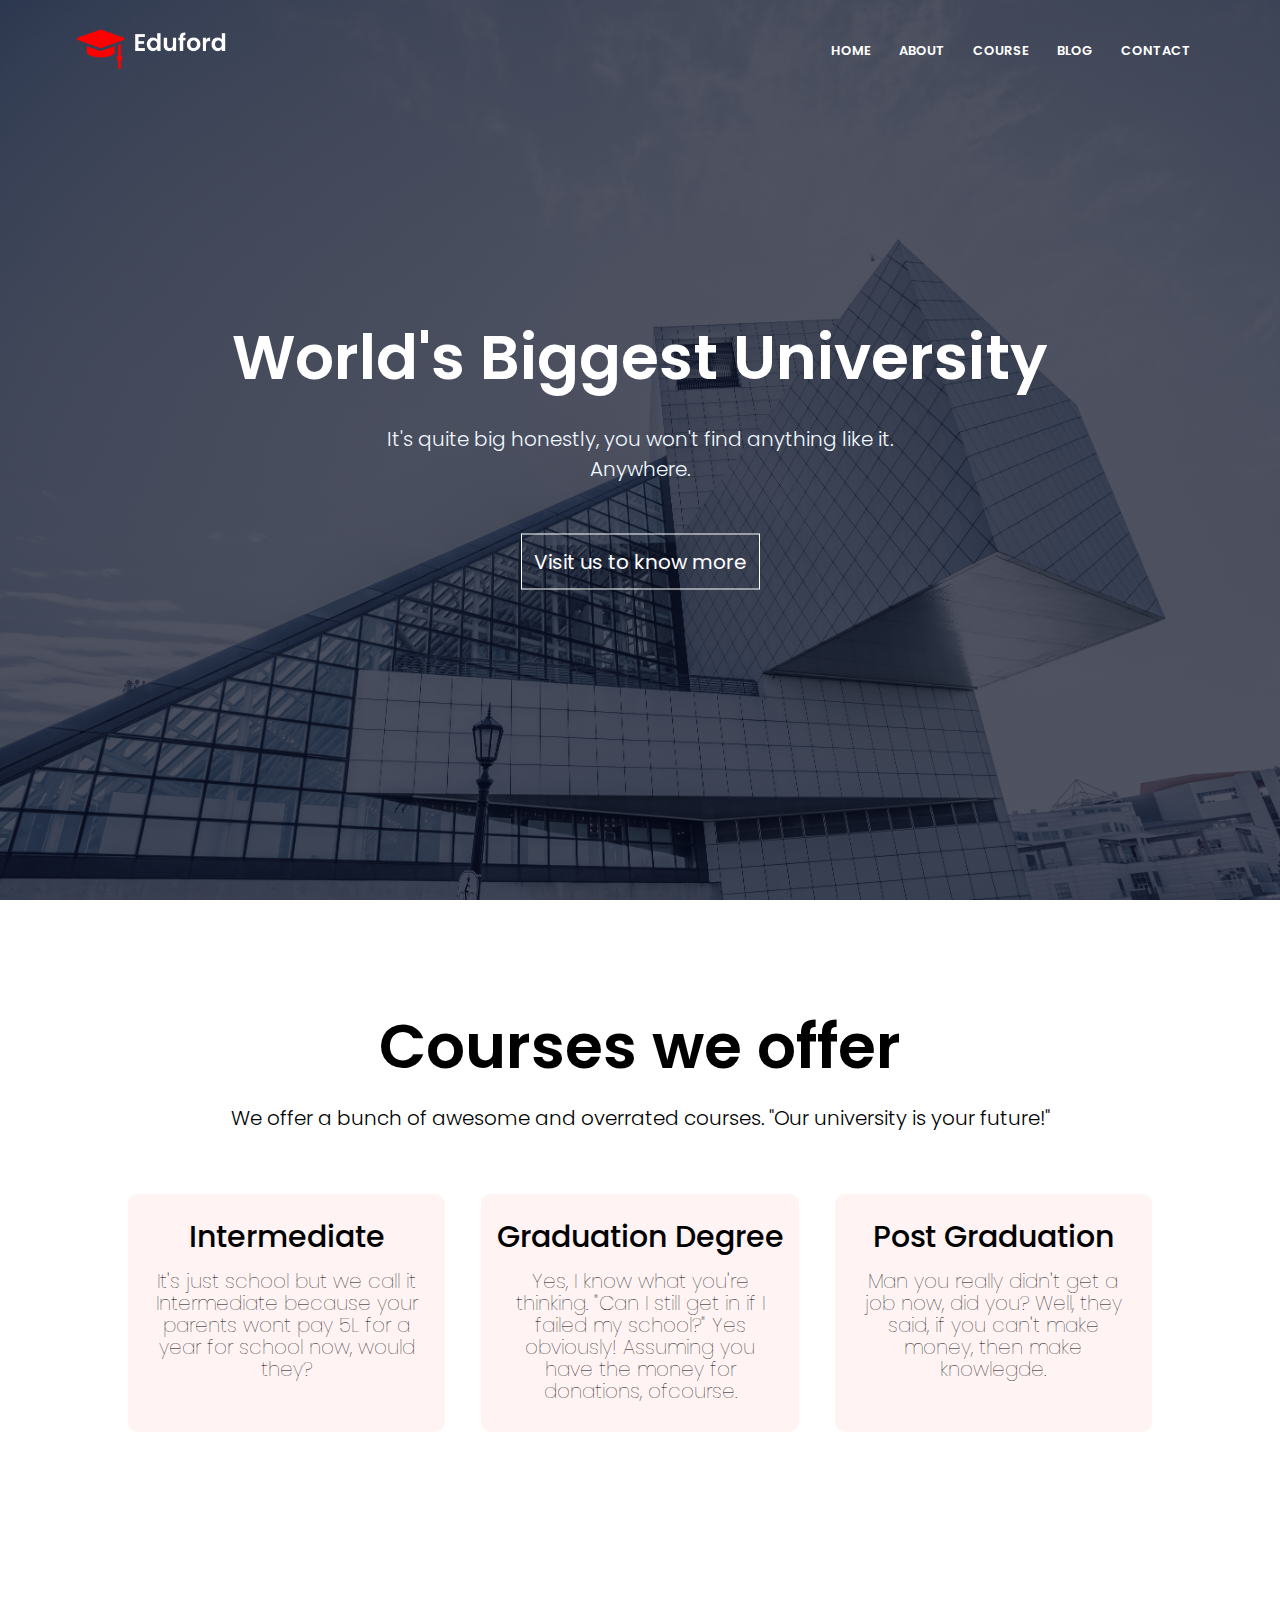
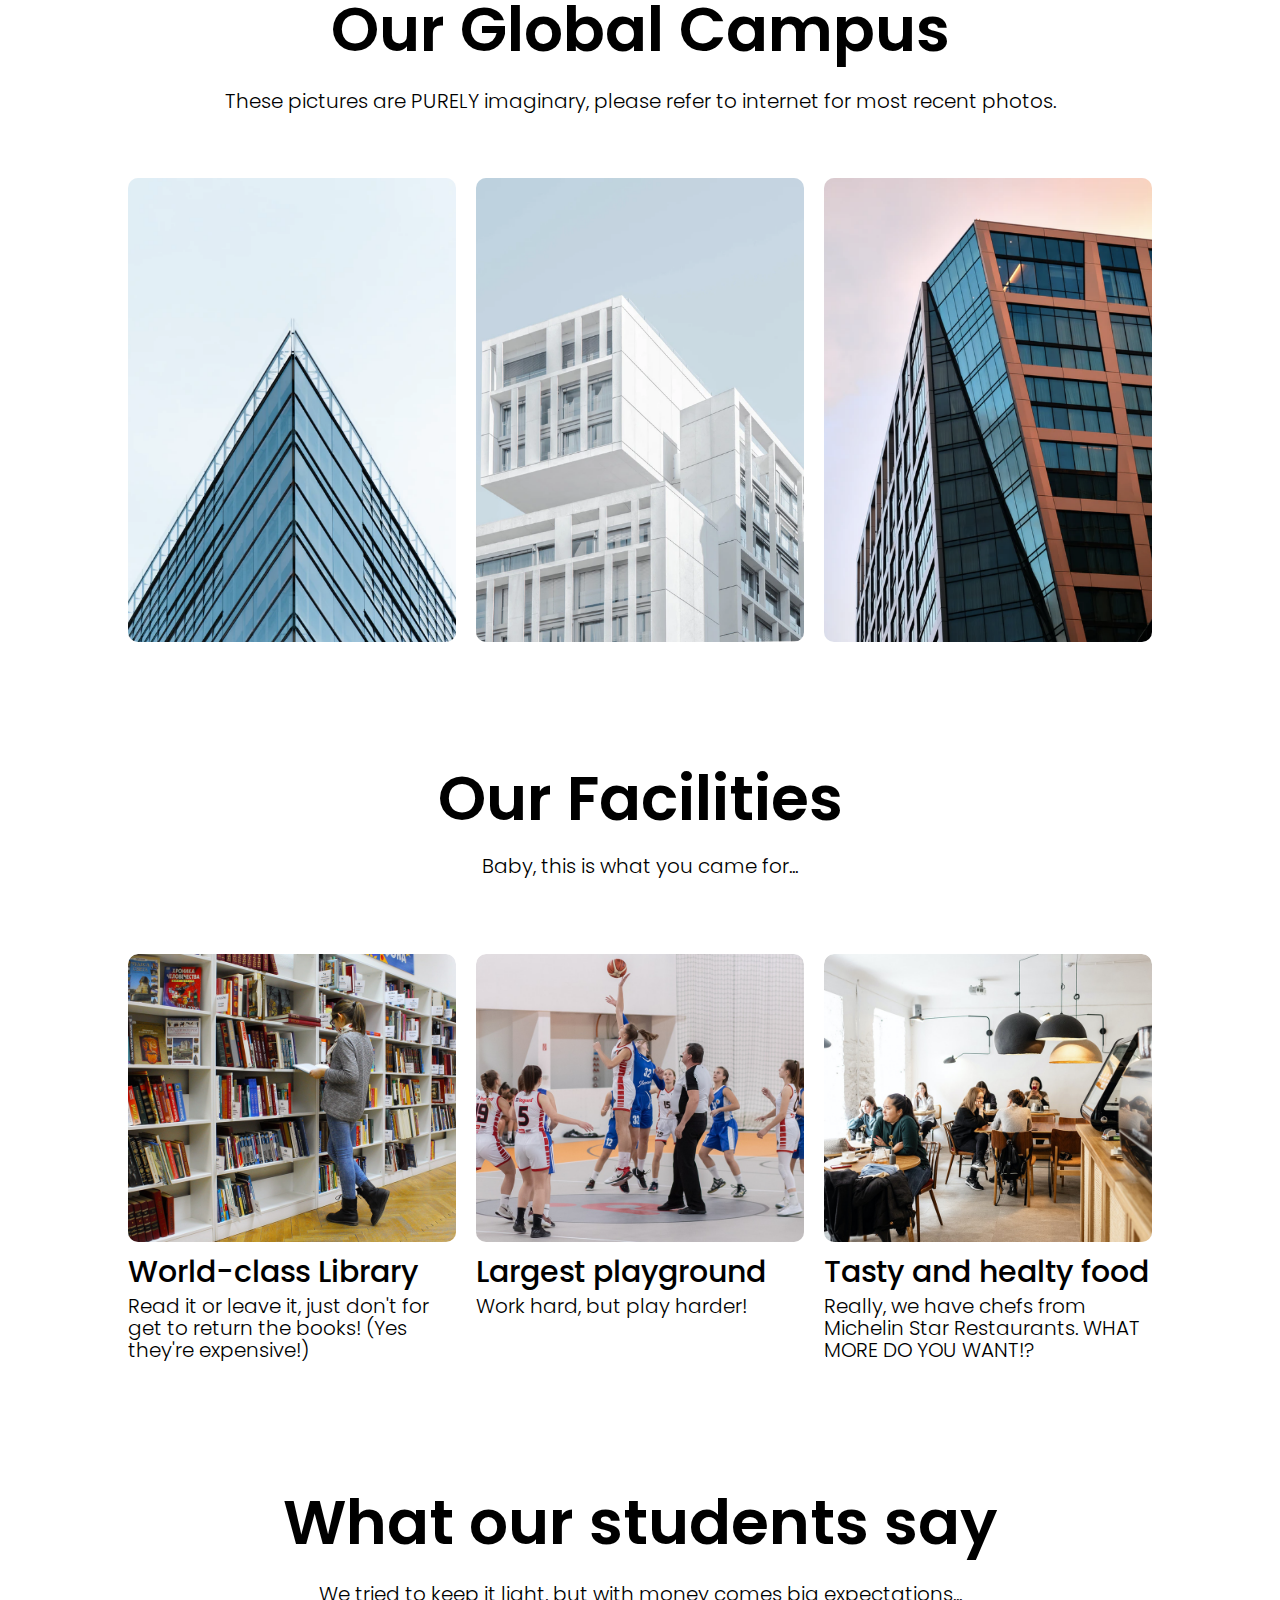
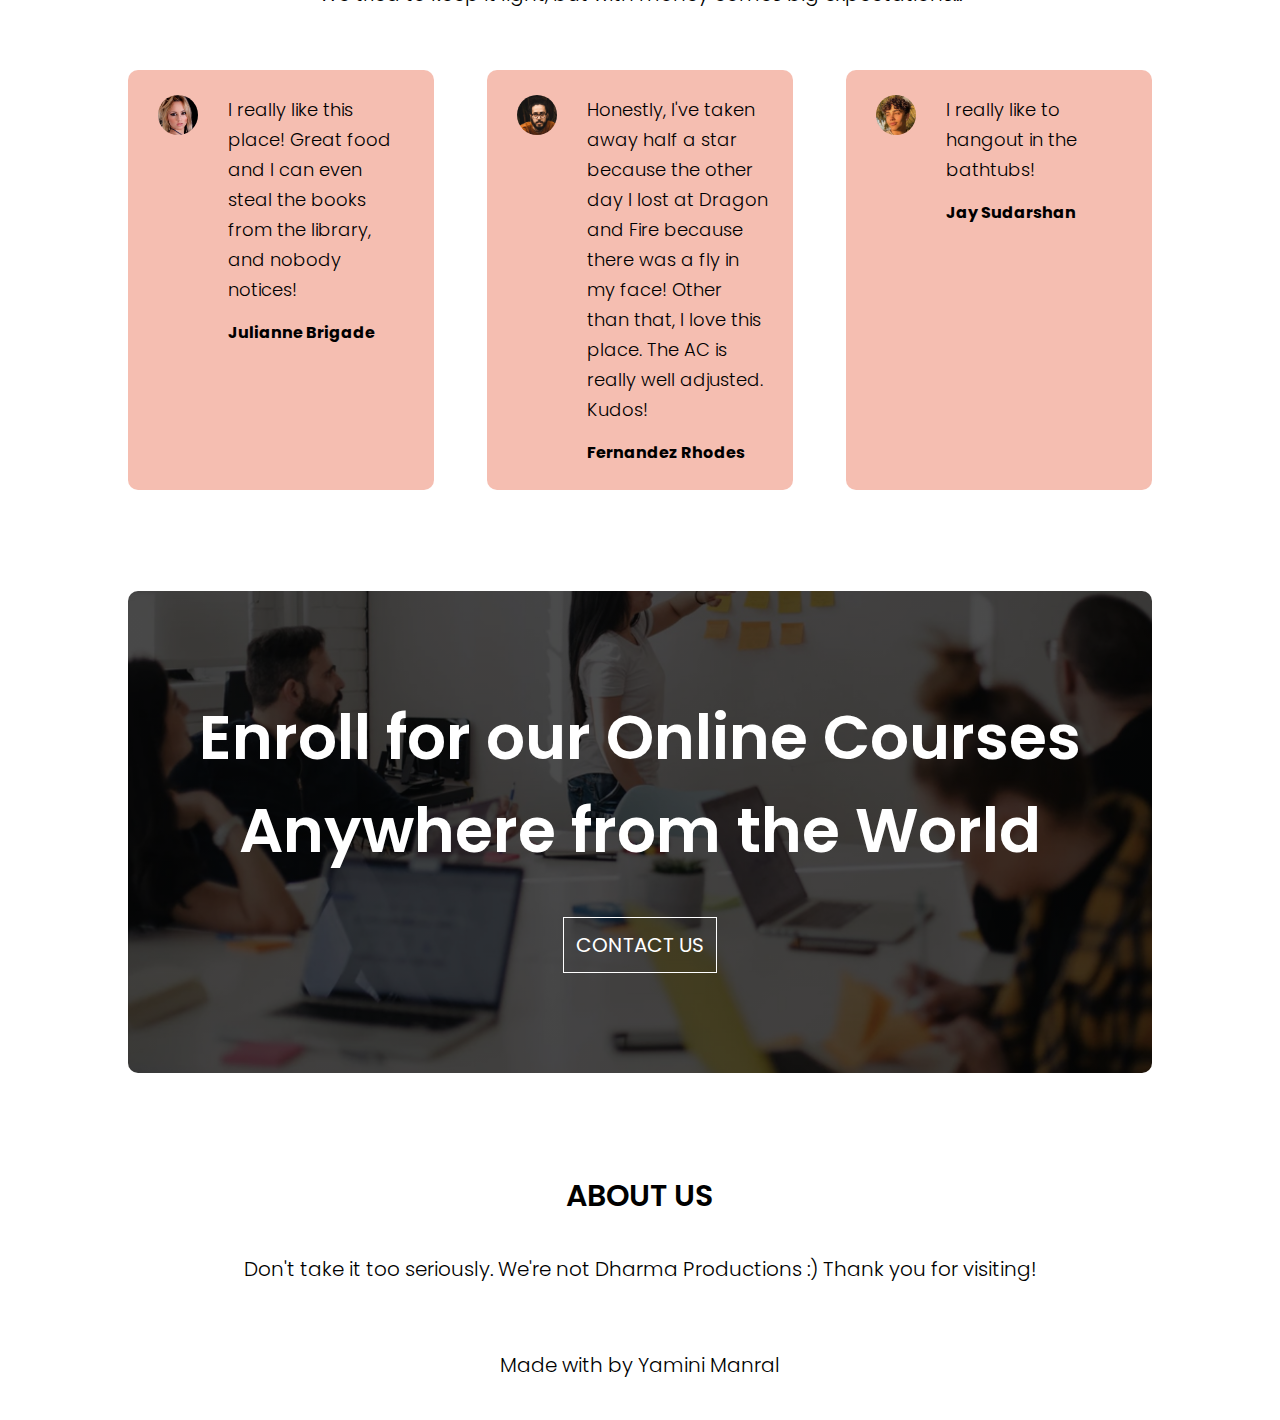
==== about.html @ ada3d548 "commit on main" ====
<!DOCTYPE html>
<html lang="en">

<head>
    <meta charset="UTF-8">
    <meta http-equiv="X-UA-Compatible" content="IE=edge">
    <meta name="viewport" content="width=device-width, initial-scale=1.0">
    <title>University of Edinburg</title>
    <link rel="stylesheet" href="style.css">
    <link rel="preconnect" href="https://fonts.googleapis.com">
    <link rel="preconnect" href="https://fonts.gstatic.com" crossorigin>
    <link href="https://fonts.googleapis.com/css2?family=Poppins:wght@200;300;400;500;600;700&display=swap"
        rel="stylesheet">
    <link rel="stylesheet" href="https://pro.fontawesome.com/releases/v5.10.0/css/all.css"
        integrity="sha384-AYmEC3Yw5cVb3ZcuHtOA93w35dYTsvhLPVnYs9eStHfGJvOvKxVfELGroGkvsg+p" crossorigin="anonymous" />
</head>

<body>
    <section class="header">
        <nav>
            <a href="index.html"><img id="logo" src="images/logo.png"></a>
            <div class="nav-link" id="navLink">
                <i class="fas fa-times" onclick="hideMenu()"></i>
                <ul>
                    <li><a href="">HOME</a></li>
                    <li><a href="">ABOUT</a></li>
                    <li><a href="">COURSE</a></li>
                    <li><a href="">BLOG</a></li>
                    <li><a href="">CONTACT</a></li>
                </ul>
            </div>
            <i class="fas fa-bars" onclick="showMenu()"></i>
        </nav>
        <div class="text-box">
            <h1>World's Biggest University</h1>
            <p>It's quite big honestly, you won't find anything like it. <br>Anywhere.</p>
            <a href=""><button class="btn1">Visit us to know more</button> </a>
        </div>
    </section>
    <!-- course  -->
    <section class="course">
        <h1>Courses we offer</h1>
        <p>We offer a bunch of awesome and overrated courses. "Our university is your future!"</p>
        <div class="row">
            <div class="course-col">
                <h3>Intermediate</h3>
                <p>It's just school but we call it Intermediate because your parents wont pay 5L for a year for school
                    now, would they?</p>
            </div>
            <div class="course-col">
                <h3>Graduation Degree</h3>
                <p>Yes, I know what you're thinking. "Can I still get in if I failed my school?" Yes obviously! Assuming
                    you have the money for donations, ofcourse.</p>
            </div>
            <div class="course-col">
                <h3>Post Graduation</h3>
                <p>Man you really didn't get a job now, did you? Well, they said, if you can't make money, then make
                    knowlegde.</p>
            </div>
        </div>
    </section>
    <!-- campus  -->
    <section class="campus">
        <h1>Our Global Campus</h1>
        <p>These pictures are PURELY imaginary, please refer to internet for most recent photos.</p>
        <div class="row">
            <div class="campus-col">
                <img src="images/london.png">
                <div class="layer">
                    <h3>LONDON</h3>
                </div>
            </div>
            <div class="campus-col">
                <img src="images/washington.png">
                <div class="layer">
                    <h3>MUMBAI</h3>
                </div>
            </div>
            <div class="campus-col">
                <img src="images/newyork.png">
                <div class="layer">
                    <h3>NEW YORK</h3>
                </div>
            </div>
        </div>
    </section>

    <!-- facilities  -->
    <section class="facilities">
        <h1>
            Our Facilities
        </h1>
        <p>Baby, this is what you came for...</p>
        <div class="row">
            <div class="fac-col">
                <img src="images/library.png">
                <h3>World-class Library</h3>
                <p>Read it or leave it, just don't for get to return the books! (Yes they're expensive!)</p>
            </div>
            <div class="fac-col">
                <img src="images/basketball.png">
                <h3>Largest playground</h3>
                <p>Work hard, but play harder!</p>
            </div>
            <div class="fac-col">
                <img src="images/cafeteria.png">
                <h3>Tasty and healty food</h3>
                <p>Really, we have chefs from Michelin Star Restaurants. WHAT MORE DO YOU WANT!?</p>
            </div>
        </div>
    </section>
    <!-- testimonials -->
    <section class="testimonial">
        <h1>What our students say</h1>
        <p>We tried to keep it light, but with money comes big expectations...</p>
        <div class="row">
            <div class="test-col">
                <img src="images/user1.jpg" alt="">
                <div>
                    <p>I really like this place! Great food and I can even steal the books from the library, and nobody
                        notices!</p>
                    <h4>Julianne Brigade</h4>
                    <i class="fas fa-star"></i>
                    <i class="fas fa-star"></i>
                    <i class="fas fa-star"></i>
                    <i class="fas fa-star"></i>
                    <i class="far fa-star"></i>
                </div>
            </div>
            <div class="test-col">
                <img src="images/user2.jpg" alt="">
                <div>
                    <p> Honestly, I've taken away half a star because the other day I lost at Dragon and Fire because
                        there was a fly in my face!
                        Other than that, I love this place. The AC is really well adjusted. Kudos! </p>
                    <h4>Fernandez Rhodes</h4>
                    <i class="fas fa-star"></i>
                    <i class="fas fa-star"></i>
                    <i class="fas fa-star"></i>
                    <i class="fas fa-star"></i>
                    <i class="fas fa-star-half-alt"></i>
                </div>
            </div>
            <div class="test-col">
                <img src="images/user3.jfif" alt="">
                <div>
                    <p> I really like to hangout in the bathtubs! </p>
                    <h4>Jay Sudarshan</h4>
                    <i class="fas fa-star"></i>
                    <i class="fas fa-star"></i>
                    <i class="fas fa-star"></i>
                    <i class="fas fa-star"></i>
                    <i class="fas fa-star"></i>
                </div>
            </div>
        </div>
    </section>

    <section class="contact">
        <h1>Enroll for our Online Courses <br>Anywhere from the World</h1>
        <a href=""><button class="btn1">CONTACT US</button></a>
    </section>
    <!-- footer  -->
    <section class="footer">
        <h3>ABOUT US</h3>
        <p>Don't take it too seriously. We're not Dharma Productions :) Thank you for visiting!</p>
        <div class="icons">
            <a href=""><i class="fab fa-facebook-square"></i></a>
            <a href=""><i class="fab fa-linkedin"></i></a>
            <a href=""><i class="fab fa-instagram"></i></a>
            <a href=""><i class="fab fa-twitter"></i></a>
        </div>
        <p>Made with <i class="far fa-heart"></i> by Yamini Manral</i></p>
    </section>
    <!-- Javascript for toggle menu  -->
    <script>
        var navLink = document.getElementById("navLink")
        function showMenu() {
            navLink.style.right = '0';
        }
        function hideMenu() {
            navLink.style.right = '-200px';
        }
    </script>
</body>

</html>
---- style.css ----
* {
  margin: 0;
  padding: 0;
  font-family: "Poppins", sans-serif;
}
h1 {
  font-size: 62px;
  font-weight: 600;
}
h3 {
  font-size: 30px;
  font-weight: 500;
}
p {
  font-size: 20px;
  line-height: 30px;
  font-weight: 300;
  padding: 10px;
}
.header {
  min-height: 100vh;
  width: 100%;
  background-image: linear-gradient(rgba(4, 9, 30, 0.7), rgba(4, 9, 30, 0.7)),
    url(images/banner.jpg);
  background-position: center;
  background-size: cover;
  position: relative;
}
nav {
  display: flex;
  padding: 2% 6%;
  justify-content: space-between;
  align-items: center;
}
nav img {
  flex: 1;
  text-align: right;
  width: 150px;
}
.nav-link ul li {
  list-style: none;
  display: inline-block;
  padding: 8px 12px;
  position: relative;
}
.nav-link ul li a {
  color: white;
  font-size: 13px;
  text-decoration: none;
  font-weight: 600;
}
.nav-link ul li::after {
  content: "";
  width: 0%;
  height: 2px;
  transition: 0.5s;
  background: orangered;
  margin: auto;
  display: block;
}
.nav-link ul li:hover::after {
  width: 100%;
}
.text-box {
  width: 90%;
  position: absolute;
  color: white;
  text-align: center;
  /* padding: 20px 90px; */
  top: 50%;
  left: 50%;
  transform: translate(-50%, -50%);
}
.text-box h1 {
  font-size: 62px;
}
.text-box p {
  margin: 10px 0 40px;
  font-size: 20px;
  font-weight: 300;
  color: aliceblue;
}

.btn1 {
  display: inline-block;
  text-decoration: none;
  border: 1px solid white;
  background: transparent;
  font-size: 20px;
  padding: 12px;
  color: white;
  cursor: pointer;
  position: relative;
  transition: 1s;
}
.btn1:hover {
  background: orangered;
}

nav .fas {
  display: none;
}

@media (max-width: 700px) {
  .text-box h1 {
    font-size: 25px;
  }
  .text-box p {
    font-size: 15px;
  }
  .nav-link ul li {
    display: block;
    font-size: 20px;
  }
  .nav-link {
    position: absolute;
    background: orangered;
    height: 100vh;
    width: 200px;
    top: 0px;
    right: -200px;
    text-align: left;
    z-index: 2;
    transition: 1s;
  }
  nav .fas {
    display: block;
    color: white;
    margin: 10px;
    font-size: 22px;
    cursor: pointer;
  }
  .nav-link ul {
    padding: 20px;
  }

  .row {
    flex-direction: column;
  }
  .test-col img {
    margin-left: 0;
    margin-right: 15px;
  }
  .contact h1 {
    font-size: 24px;
  }
}

/* course */
.course {
  width: 80%;
  text-align: center;
  margin: auto;
  padding-top: 100px;
}
.course-col p {
  font-size: 20px;
  font-weight: 100;
  line-height: 22px;
  padding: 10px;
  color: black;
}
.row {
  display: flex;
  margin-top: 5%;
  justify-content: space-between;
}
.course-col {
  flex-basis: 31%;
  background: #fff3f3;
  border-radius: 10px;
  margin-bottom: 5%;
  padding: 20px 12px;
  box-sizing: border-box;
  transition: 0.5s;
}
.course-col:hover {
  box-shadow: 0 0 20px 0 rgba(0, 0, 0, 0.2);
}
/* campus  */
.campus {
  width: 80%;
  text-align: center;
  margin: auto;
  padding-top: 100px;
}

.campus-col {
  flex-basis: 32%;
  border-radius: 10px;
  margin-bottom: 10px;
  position: relative;
  overflow: hidden;
}
.campus-col img {
  display: block;
  width: 100%;
}
.layer {
  background: transparent;
  height: 100%;
  width: 100%;
  position: absolute;
  top: 0;
  left: 0;
  transition: 0.5s;
}
.layer:hover {
  background: rgba(231, 90, 54, 0.705);
  transition: 1s;
}
.layer h3 {
  position: absolute;
  width: 100%;
  color: white;
  bottom: 0;
  left: 50%;
  transform: translateX(-50%);
  font-size: 40px;
  font-weight: 500;
  opacity: 0;
  transition: 0.5s;
}
.layer:hover h3 {
  bottom: 42%;
  opacity: 1;
}
/* facilities  */
.facilities {
  width: 80%;
  text-align: center;
  margin: auto;
  padding-top: 100px;
}
.facilities h1 {
  font-size: 62px;
  font-weight: 600;
}
.facilities p {
  font-size: 20px;
  line-height: 22px;
  font-weight: 300;
  padding: 10px;
  color: black;
}
.fac-col {
  flex-basis: 32%;
  border-radius: 10px;
  margin-bottom: 10px;
  position: relative;
  overflow: hidden;
}
.fac-col img {
  width: 100%;
  border-radius: 10px;
}
.fac-col p {
  padding: 0;
}
.fac-col {
  margin-top: 16px;
  margin-bottom: 15px;
  text-align: left;
}
/* testimonial */
.testimonial {
  width: 80%;
  margin: auto;
  text-align: center;
  padding-top: 100px;
}
.test-col {
  flex-basis: 25%;
  border-radius: 10px;
  margin-bottom: 5%;
  position: relative;
  overflow: hidden;
  cursor: pointer;
  text-align: left;
  padding: 25px;
  display: flex;
  background: rgba(240, 162, 143, 0.698);
}
.test-col img {
  height: 40px;
  margin-left: 5px;
  margin-right: 30px;
  border-radius: 50%;
}
.test-col p {
  padding: 0;
  font-size: 18px;
}
.test-col h4 {
  margin-top: 15px;
  text-align: left;
}
.test-col .fas,
.far {
  color: orangered;
}
/* contact us  */
.contact {
  background-image: linear-gradient(rgba(0, 0, 0, 0.7), rgba(0, 0, 0, 0.7)),
    url(images/banner2.jpg);
  width: 80%;
  margin: 50px auto; /* top&bottom/left&right */
  text-align: center;
  background-position: center;
  background-size: cover;
  border-radius: 10px;
  padding: 100px 0;
}
.contact h1 {
  color: white;
  padding: 0;
  margin-bottom: 40px;
}

/* footer  */
.footer {
  padding: 30px;
  width: 100;
  text-align: center;
}
.footer h3 {
  font-weight: 600;
  margin-top: 20px;
  margin-bottom: 25px;
}

/* icons  */
.icons .fab {
  font-size: 30px;
  padding: 10px 10px;
  cursor: pointer;
  color: orangered;
}
.footer .far {
  color: rgb(195, 39, 195);
}
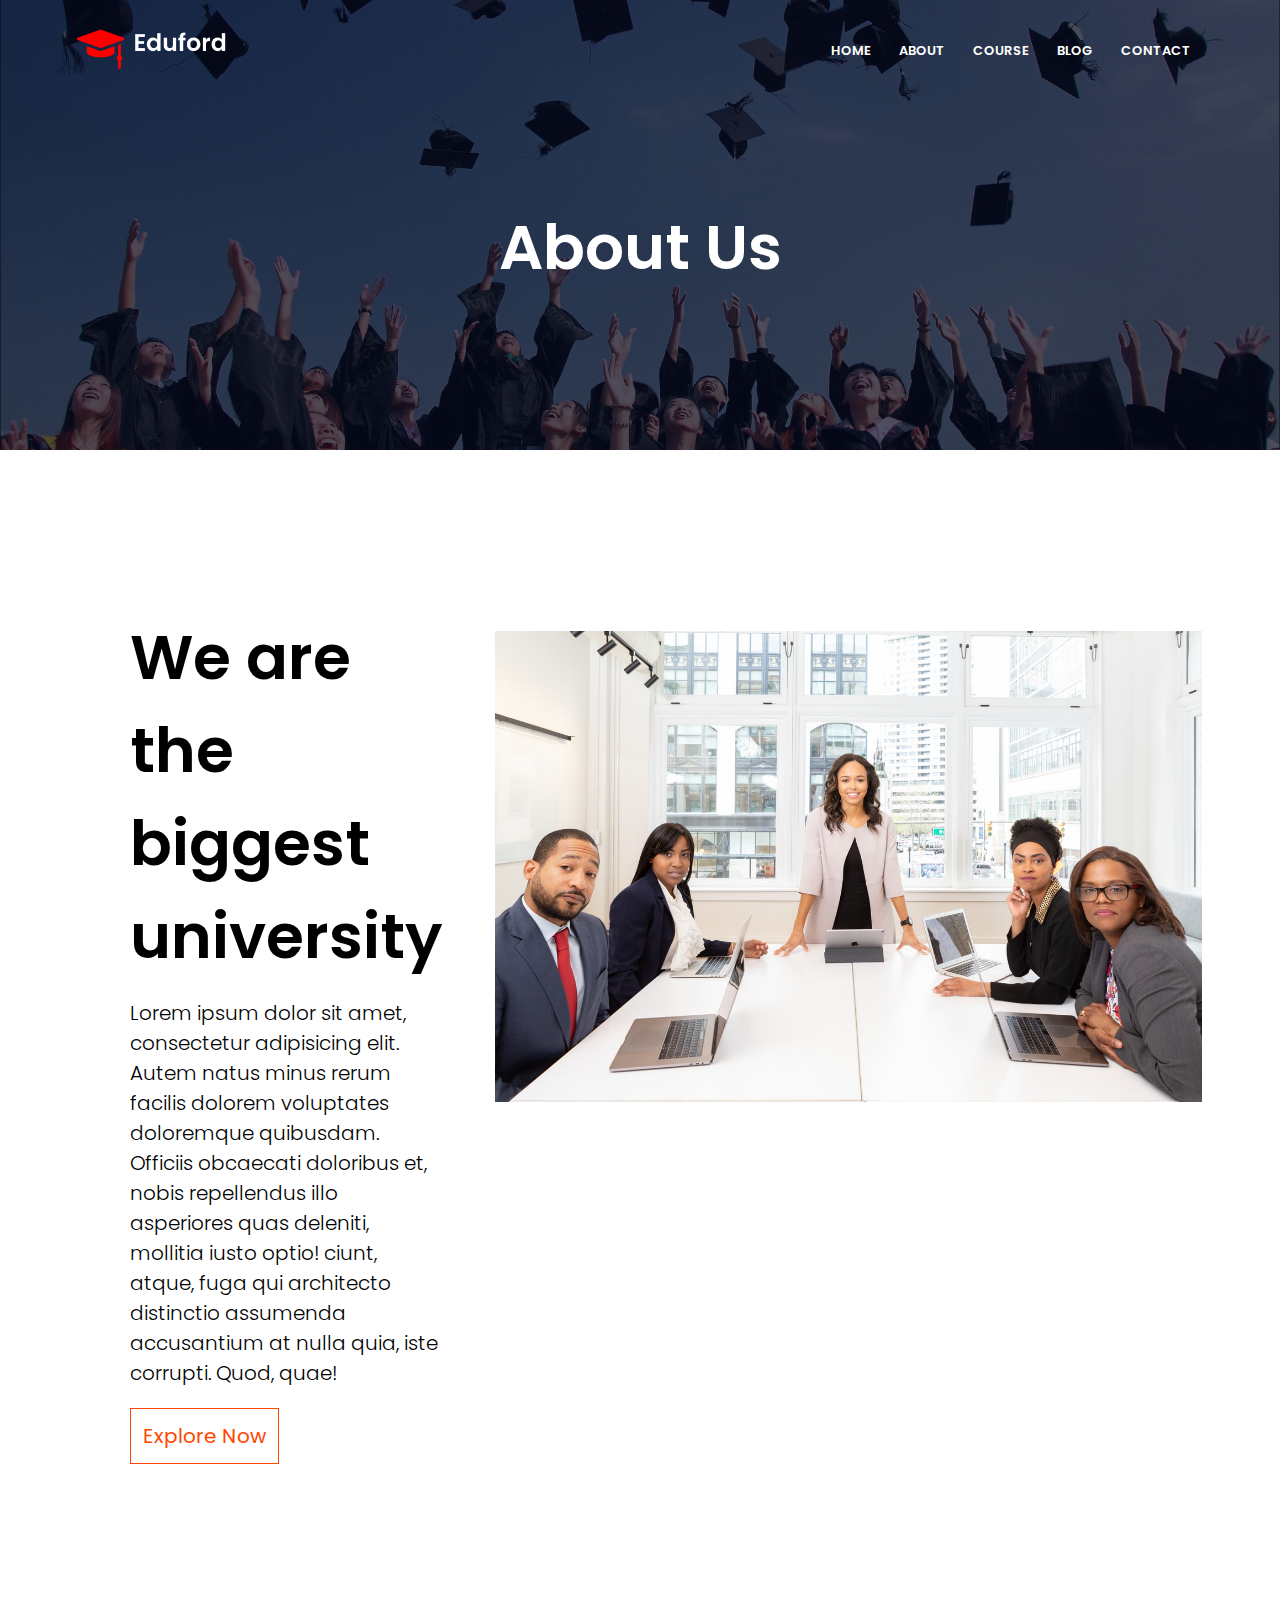
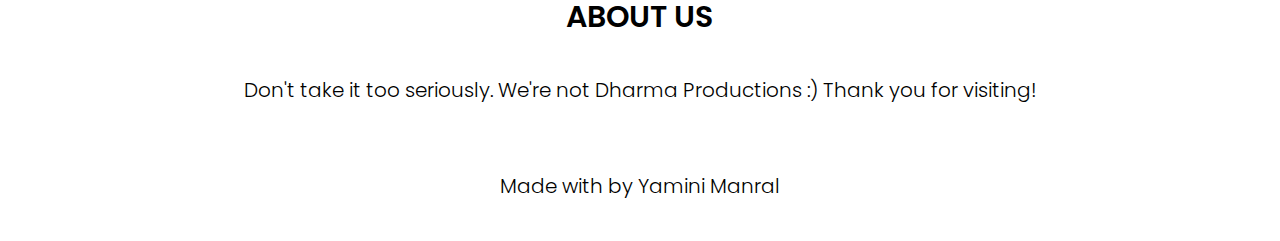
==== commit 552d9e4e: "commit on main" ====
--- a/about.html
+++ b/about.html
@@ -16,150 +16,37 @@
 </head>
 
 <body>
-    <section class="header">
+    <section class="sub-header">
         <nav>
             <a href="index.html"><img id="logo" src="images/logo.png"></a>
             <div class="nav-link" id="navLink">
                 <i class="fas fa-times" onclick="hideMenu()"></i>
                 <ul>
-                    <li><a href="">HOME</a></li>
-                    <li><a href="">ABOUT</a></li>
-                    <li><a href="">COURSE</a></li>
-                    <li><a href="">BLOG</a></li>
-                    <li><a href="">CONTACT</a></li>
+                    <li><a href="index.html">HOME</a></li>
+                    <li><a href="about.html">ABOUT</a></li>
+                    <li><a href="course.html">COURSE</a></li>
+                    <li><a href="blog.html">BLOG</a></li>
+                    <li><a href="contact.html">CONTACT</a></li>
                 </ul>
             </div>
             <i class="fas fa-bars" onclick="showMenu()"></i>
         </nav>
-        <div class="text-box">
-            <h1>World's Biggest University</h1>
-            <p>It's quite big honestly, you won't find anything like it. <br>Anywhere.</p>
-            <a href=""><button class="btn1">Visit us to know more</button> </a>
+        <h1>About Us</h1>
+    </section>
+<!-- about us content  -->
+<section class="about-us">
+    <div class="row">
+        <div class="about-col">
+            <h1>We are the biggest university</h1>
+            <p>Lorem ipsum dolor sit amet, consectetur adipisicing elit. Autem natus minus rerum facilis dolorem voluptates doloremque quibusdam. Officiis obcaecati doloribus et, nobis repellendus illo asperiores quas deleniti, mollitia iusto optio!
+             ciunt, atque, fuga qui architecto distinctio assumenda accusantium at nulla quia, iste corrupti. Quod, quae!</p>
+            <Button class="btn1 about-btn">Explore Now</Button>
         </div>
-    </section>
-    <!-- course  -->
-    <section class="course">
-        <h1>Courses we offer</h1>
-        <p>We offer a bunch of awesome and overrated courses. "Our university is your future!"</p>
-        <div class="row">
-            <div class="course-col">
-                <h3>Intermediate</h3>
-                <p>It's just school but we call it Intermediate because your parents wont pay 5L for a year for school
-                    now, would they?</p>
-            </div>
-            <div class="course-col">
-                <h3>Graduation Degree</h3>
-                <p>Yes, I know what you're thinking. "Can I still get in if I failed my school?" Yes obviously! Assuming
-                    you have the money for donations, ofcourse.</p>
-            </div>
-            <div class="course-col">
-                <h3>Post Graduation</h3>
-                <p>Man you really didn't get a job now, did you? Well, they said, if you can't make money, then make
-                    knowlegde.</p>
-            </div>
-        </div>
-    </section>
-    <!-- campus  -->
-    <section class="campus">
-        <h1>Our Global Campus</h1>
-        <p>These pictures are PURELY imaginary, please refer to internet for most recent photos.</p>
-        <div class="row">
-            <div class="campus-col">
-                <img src="images/london.png">
-                <div class="layer">
-                    <h3>LONDON</h3>
-                </div>
-            </div>
-            <div class="campus-col">
-                <img src="images/washington.png">
-                <div class="layer">
-                    <h3>MUMBAI</h3>
-                </div>
-            </div>
-            <div class="campus-col">
-                <img src="images/newyork.png">
-                <div class="layer">
-                    <h3>NEW YORK</h3>
-                </div>
-            </div>
-        </div>
-    </section>
-
-    <!-- facilities  -->
-    <section class="facilities">
-        <h1>
-            Our Facilities
-        </h1>
-        <p>Baby, this is what you came for...</p>
-        <div class="row">
-            <div class="fac-col">
-                <img src="images/library.png">
-                <h3>World-class Library</h3>
-                <p>Read it or leave it, just don't for get to return the books! (Yes they're expensive!)</p>
-            </div>
-            <div class="fac-col">
-                <img src="images/basketball.png">
-                <h3>Largest playground</h3>
-                <p>Work hard, but play harder!</p>
-            </div>
-            <div class="fac-col">
-                <img src="images/cafeteria.png">
-                <h3>Tasty and healty food</h3>
-                <p>Really, we have chefs from Michelin Star Restaurants. WHAT MORE DO YOU WANT!?</p>
-            </div>
-        </div>
-    </section>
-    <!-- testimonials -->
-    <section class="testimonial">
-        <h1>What our students say</h1>
-        <p>We tried to keep it light, but with money comes big expectations...</p>
-        <div class="row">
-            <div class="test-col">
-                <img src="images/user1.jpg" alt="">
-                <div>
-                    <p>I really like this place! Great food and I can even steal the books from the library, and nobody
-                        notices!</p>
-                    <h4>Julianne Brigade</h4>
-                    <i class="fas fa-star"></i>
-                    <i class="fas fa-star"></i>
-                    <i class="fas fa-star"></i>
-                    <i class="fas fa-star"></i>
-                    <i class="far fa-star"></i>
-                </div>
-            </div>
-            <div class="test-col">
-                <img src="images/user2.jpg" alt="">
-                <div>
-                    <p> Honestly, I've taken away half a star because the other day I lost at Dragon and Fire because
-                        there was a fly in my face!
-                        Other than that, I love this place. The AC is really well adjusted. Kudos! </p>
-                    <h4>Fernandez Rhodes</h4>
-                    <i class="fas fa-star"></i>
-                    <i class="fas fa-star"></i>
-                    <i class="fas fa-star"></i>
-                    <i class="fas fa-star"></i>
-                    <i class="fas fa-star-half-alt"></i>
-                </div>
-            </div>
-            <div class="test-col">
-                <img src="images/user3.jfif" alt="">
-                <div>
-                    <p> I really like to hangout in the bathtubs! </p>
-                    <h4>Jay Sudarshan</h4>
-                    <i class="fas fa-star"></i>
-                    <i class="fas fa-star"></i>
-                    <i class="fas fa-star"></i>
-                    <i class="fas fa-star"></i>
-                    <i class="fas fa-star"></i>
-                </div>
-            </div>
-        </div>
-    </section>
-
-    <section class="contact">
-        <h1>Enroll for our Online Courses <br>Anywhere from the World</h1>
-        <a href=""><button class="btn1">CONTACT US</button></a>
-    </section>
+        <div>
+            <img src="images/about.jpg" alt="">            
+        </div>     
+    </div>
+</section>
     <!-- footer  -->
     <section class="footer">
         <h3>ABOUT US</h3>
--- a/style.css
+++ b/style.css
@@ -339,3 +339,44 @@
 .footer .far {
   color: rgb(195, 39, 195);
 }
+/* about us page  */
+.sub-header {
+  height: 50vh;
+  width: 100%;
+  background-image: linear-gradient(rgba(4, 9, 30, 0.7), rgba(4, 9, 30, 0.7)),
+    url(images/background.jpg);
+  background-size: cover;
+  background-position: center;
+  text-align: center;
+  color: white;
+}
+.sub-header h1 {
+  margin: 100px;
+}
+.about-us {
+  width: 80%;
+  margin: auto;
+  padding-top: 80px;
+  padding-bottom: 50px;
+}
+.about-col {
+  flex-basis: 20%;
+  padding: 30px 2px;
+}
+.about-us img {
+  width: 100%;
+  margin: 50px;
+}
+.about-col h1 {
+  padding-top: 0;
+}
+.about-col p {
+  padding: 15px 0 20px;
+}
+.about-btn {
+  border: 1px solid orangered;
+  color: orangered;
+}
+.about-btn:hover {
+  color: white;
+}
